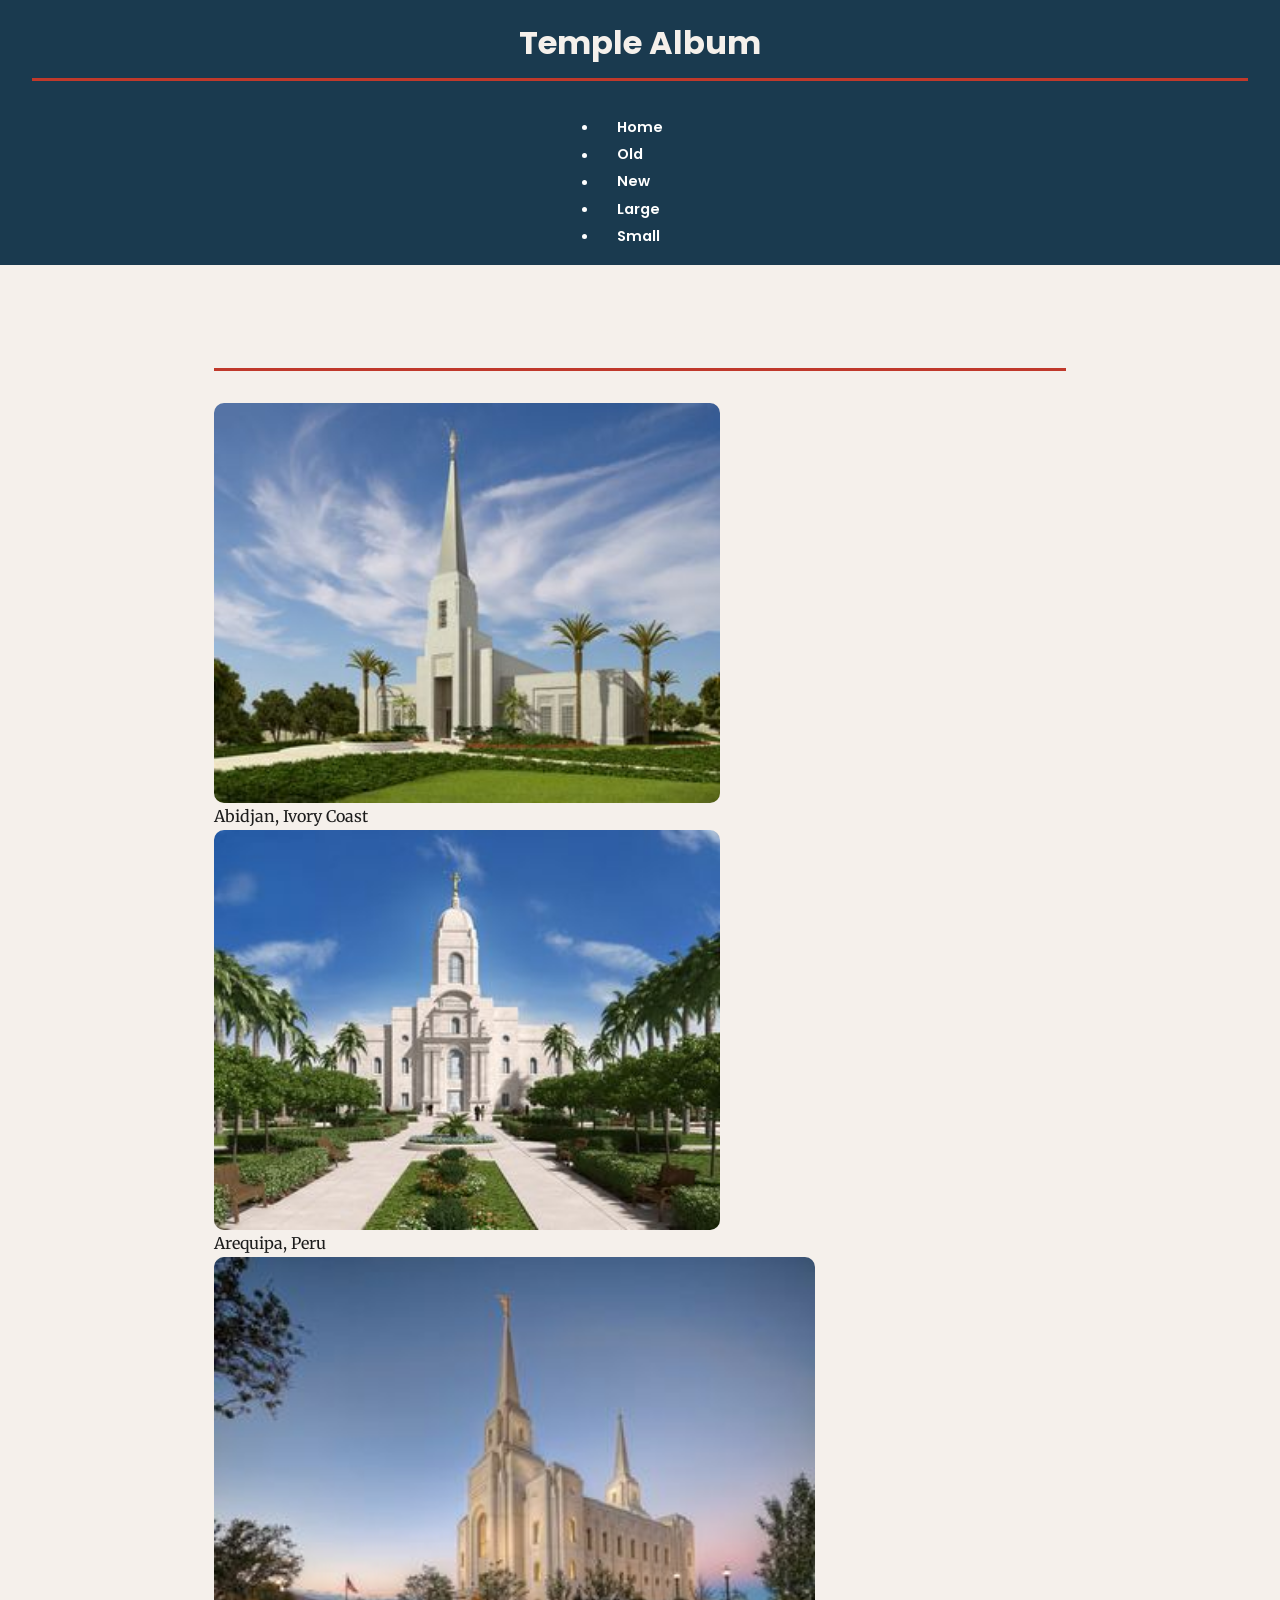
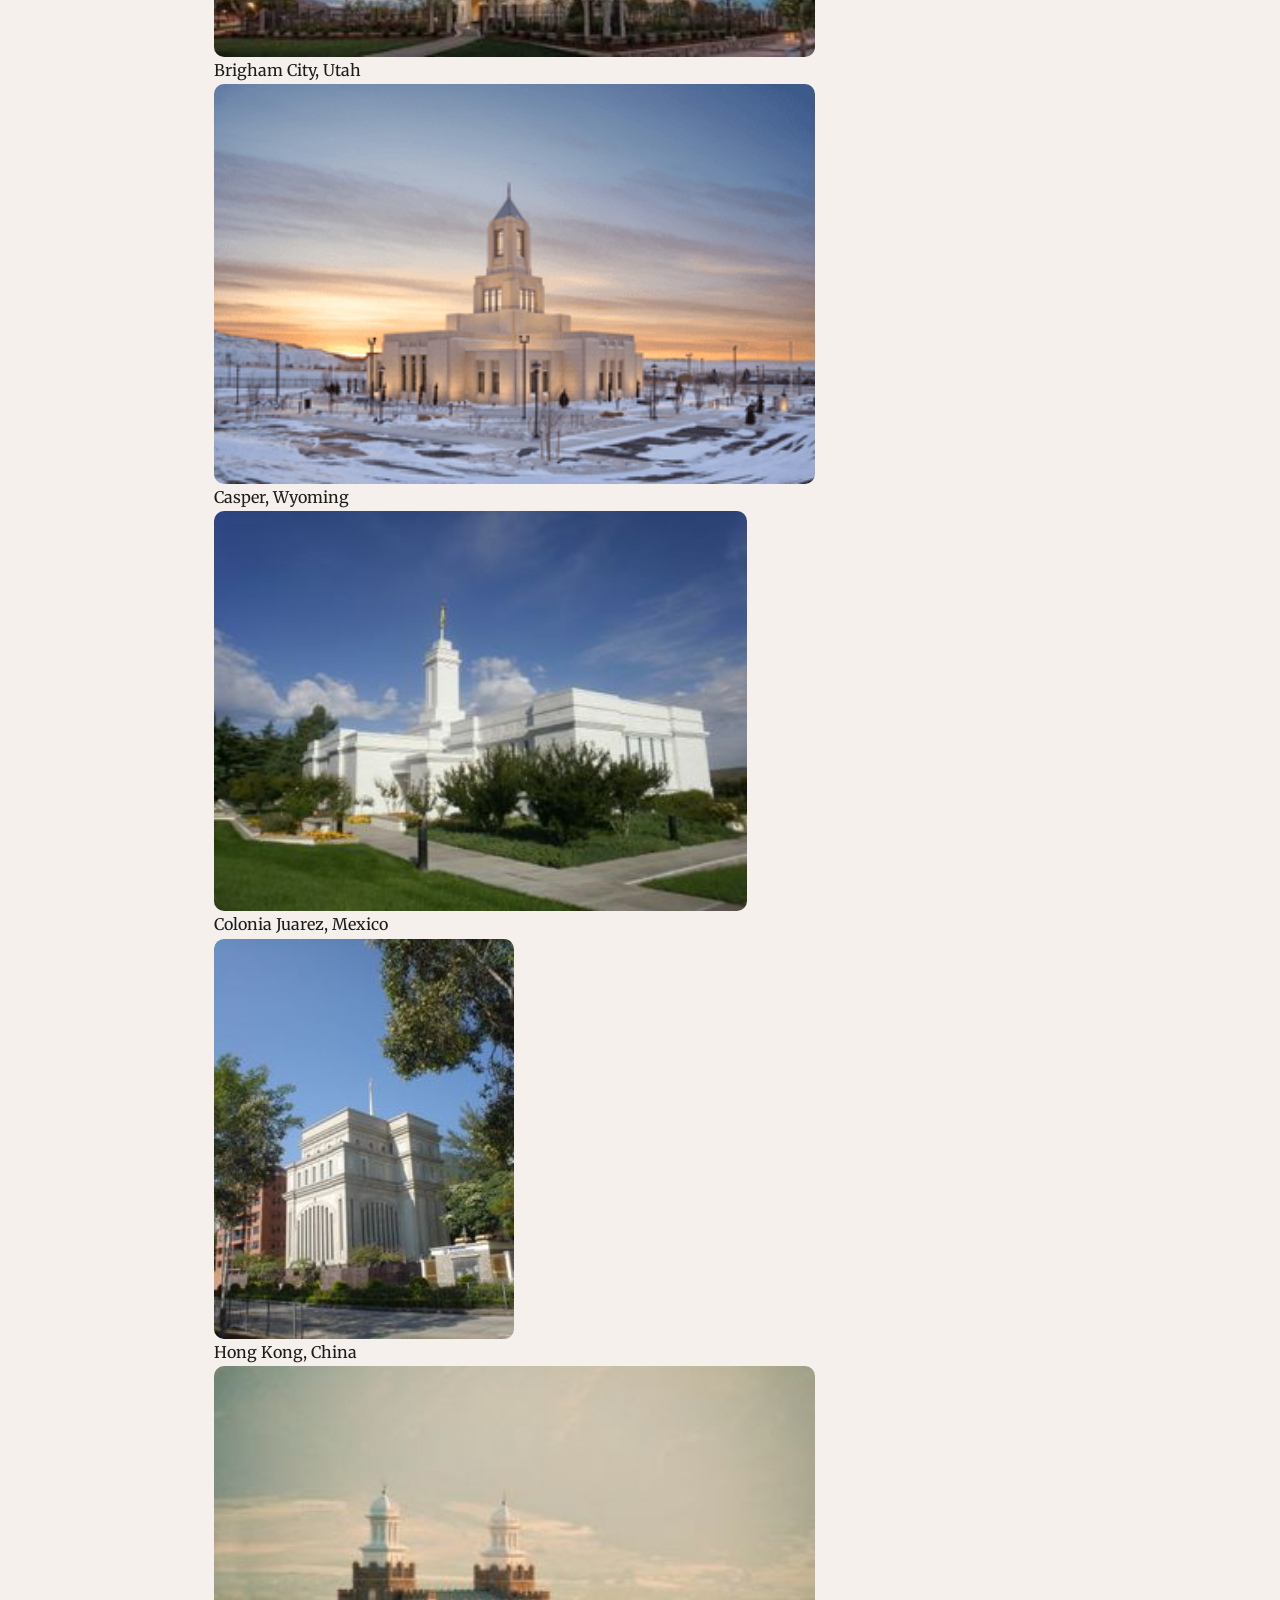
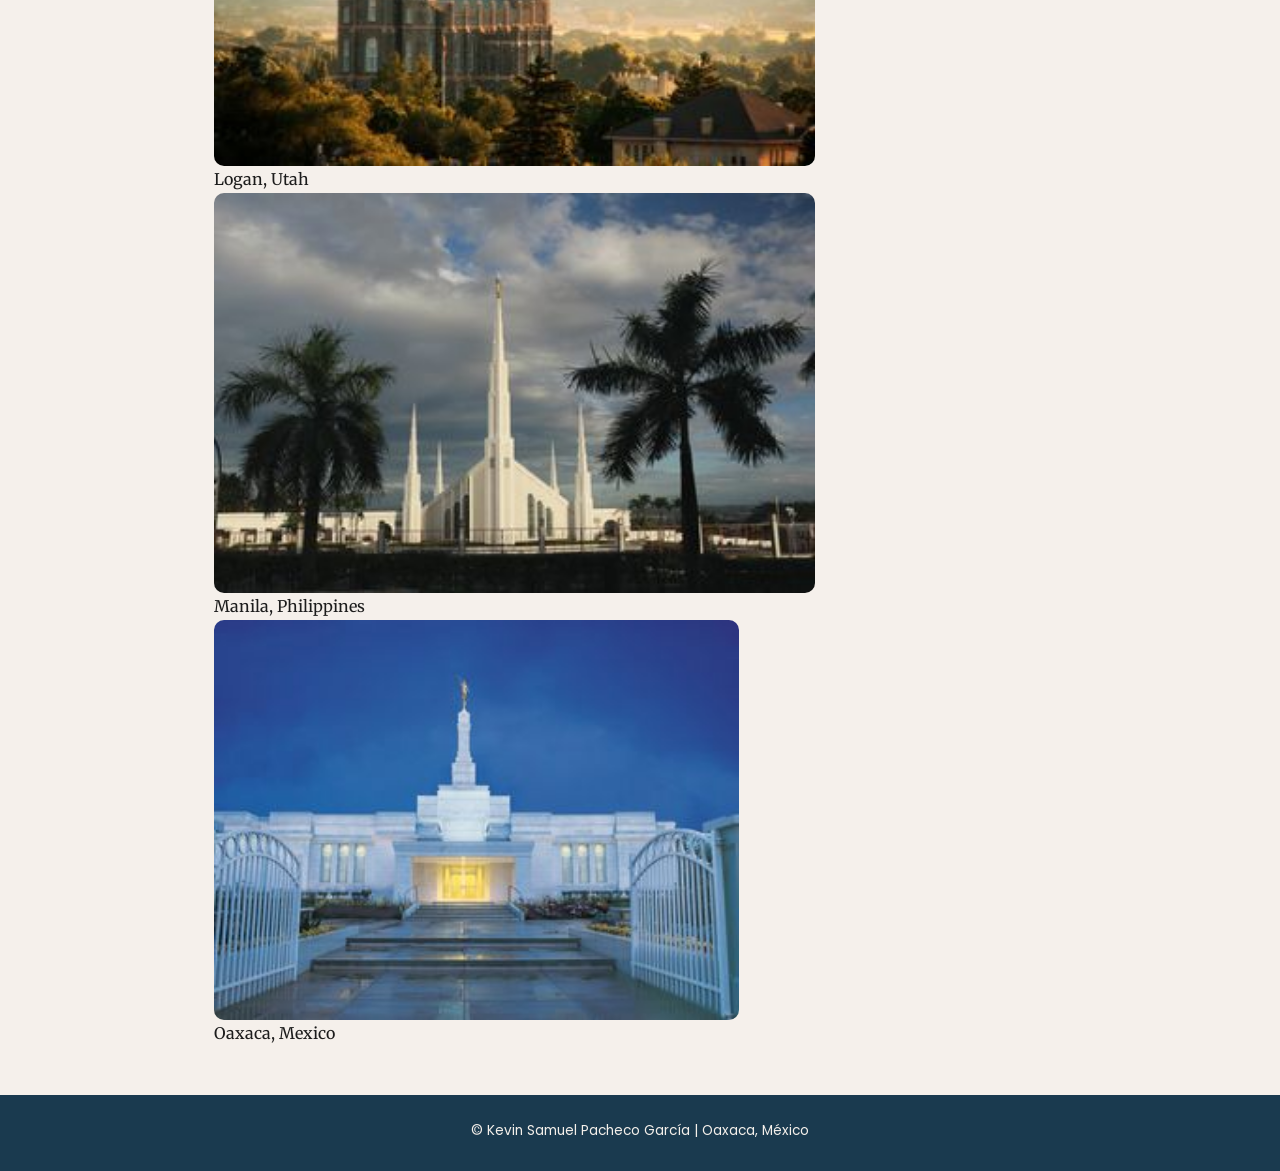
==== temples.html @ 9a1f10a0 "Temples project album draft (To see if the lastModified works" ====
<!DOCTYPE html>
<html lang="en">
<head>
    <meta charset="UTF-8">
    <meta name="viewport" content="width=device-width, initial-scale=1.0">
    <link rel="preconnect" href="https://fonts.googleapis.com">
    <link rel="preconnect" href="https://fonts.gstatic.com" crossorigin>
    <link href="https://fonts.googleapis.com/css2?family=Merriweather:ital,wght@0,400;0,700;1,400&family=Poppins:wght@400;600;700&display=swap" rel="stylesheet">
    <link rel="stylesheet" href="styles/temples.css">
    <link rel="stylesheet" href="styles/temples-large.css">
    <script src="scripts/temples.js"></script>
    <meta name="description" content="Explore the temples, their story and their majestic beauty">
    <meta name="author" content="Kevin Samuel Pacheco García">
    <title>Temples</title>
</head>
<body>
    <header>
        <h1>Temple Album</h1>
        <nav>
            <ul>
                <li><a href="#">Home</a></li>
                <li><a href="#">Old</a></li>
                <li><a href="#">New</a></li>
                <li><a href="#">Large</a></li>
                <li><a href="#">Small</a></li>
            </ul>
        </nav>
    </header>
    <main>
        <h1>Temples</h1>
        <figure>
            <img src="images/temples/abidjan_ivory_coast_temple.jpeg" alt="Abidjan, Ivory Coast">
            <figcaption>Abidjan, Ivory Coast</figcaption>
        </figure>
        <figure>
            <img src="images/temples/arequipa_peru_temple.jpeg" alt="Arequipa, Peru">
            <figcaption>Arequipa, Peru</figcaption>
        </figure>
        <figure>
            <img src="images/temples/brigham_city_utah_temple.jpeg" alt="Brigham City, Utah">
            <figcaption>Brigham City, Utah</figcaption>
        </figure>
        <figure>
            <img src="images/temples/casper_wyoming_temple.png" alt="Casper, Wyoming">
            <figcaption>Casper, Wyoming</figcaption>
        </figure>
        <figure>
            <img src="images/temples/colonia_juarez_chihuahua_mexico_temple.jpeg" alt="Colonia Juarez, Mexico">
            <figcaption>Colonia Juarez, Mexico</figcaption>
        </figure>
        <figure>
            <img src="images/temples/hong_kong_china_temple.jpeg" alt="Hong Kong, China">
            <figcaption>Hong Kong, China</figcaption>
        </figure>
        <figure>
            <img src="images/temples/logan_utah_temple.jpeg" alt="Logan, Utah">
            <figcaption>Logan, Utah</figcaption>
        </figure>
        <figure>
            <img src="images/temples/manila_philippines_temple.jpeg" alt="Manila, Philippines">
            <figcaption>Manila, Philippines</figcaption>
        </figure>
        <figure>
            <img src="images/temples/oaxaca_mexico_temple.jpeg" alt="Oaxaca, Mexico">
            <figcaption>Oaxaca, Mexico</figcaption>
        </figure>
    </main>
    <footer>
        <p>© <span id="currentyear"></span> Kevin Samuel Pacheco García | Oaxaca, México</p>
        <p id="lastModified"></p>
    </footer>
</body>
</html>
---- styles/temples.css ----
:root {
    --color-primary:    #1a3a4f;   /* dark teal-navy */
    --color-secondary:  #c0392b;   /* warm red*/
    --color-accent:     #f39c12;   /* golden yellow */
    --color-bg:         #f5f0eb;   /* warm off-white */
    --color-bg-card:    #ffffff;
    --color-text:       #1c1c1c;
    --color-text-light: #555555;
    --color-footer-bg:  #1a3a4f;
    --color-footer-text:#f5f0eb;

    --font-heading: 'Poppins', sans-serif;
    --font-body:    'Merriweather', serif;

    --max-width: 900px;
    --border-radius: 10px;
}

/* --- Reset & Base --- */
*, *::before, *::after {
    box-sizing: border-box;
    margin: 0;
    padding: 0;
}

body {
    font-family: var(--font-body);
    background-color: var(--color-bg);
    color: var(--color-text);
    line-height: 1.7;
    font-size: 1rem;
}

img {
    max-width: 100%;
    height: 400px;
    display: block;
    border-radius: var(--border-radius);
}

a {
    color: var(--color-secondary);
    text-decoration: none;
}

a:hover {
    text-decoration: underline;
}

/* --- Header --- */
header {
    background-color: var(--color-primary);
    color: #fff;
    padding: 1rem 2rem;
}

#course-title {
    display: block;
    font-family: var(--font-heading);
    font-size: 1.3rem;
    font-weight: 700;
    text-align: center;
    color: var(--color-accent);
    margin-bottom: 0.75rem;
    letter-spacing: 0.03em;
}

/* --- Navigation (Flex) --- */
nav {
    display: flex;
    justify-content: center;
    gap: 0.5rem;
    flex-wrap: wrap;
}

nav a {
    font-family: var(--font-heading);
    font-size: 0.9rem;
    font-weight: 600;
    color: #fff;
    text-decoration: none;
    padding: 0.4rem 1rem;
    border-radius: 20px;
    border: 2px solid transparent;
    transition: background-color 0.25s ease, border-color 0.25s ease, color 0.25s ease;
}

nav a:hover {
    background-color: var(--color-accent);
    color: var(--color-primary);
    border-color: var(--color-accent);
    text-decoration: none;
}

/* --- Main --- */
main {
    max-width: var(--max-width);
    margin: 2.5rem auto;
    padding: 0 1.5rem;
}

h1 {
    font-family: var(--font-heading);
    font-size: 2rem;
    font-weight: 700;
    color: var(--color-bg);
    text-align: center;
    margin-bottom: 2rem;
    border-bottom: 3px solid var(--color-secondary);
    padding-bottom: 0.5rem;
}

/* --- Cards Grid (CSS Grid) --- */
.cards-grid {
    display: grid;
    grid-template-columns: repeat(auto-fit, minmax(280px, 1fr));
    gap: 2rem;
}

/* --- Card --- */
.card {
    background-color: var(--color-bg-card);
    border-radius: var(--border-radius);
    padding: 1.5rem;
    box-shadow: 0 4px 16px rgba(0, 0, 0, 0.10);
    border-top: 4px solid var(--color-secondary);
}

.card h2 {
    font-family: var(--font-heading);
    font-size: 1.25rem;
    color: var(--color-primary);
    margin-bottom: 1rem;
}

.card h3 {
    font-family: var(--font-heading);
    font-size: 1rem;
    color: var(--color-secondary);
    margin: 1.2rem 0 0.5rem;
}

.card img {
    margin: 0 auto 1rem;
    width: 100%;
    max-height: 300px;
    object-fit: cover;
}

.card p {
    font-size: 0.95rem;
    color: var(--color-text-light);
}

.card ul {
    list-style: disc;
    padding-left: 1.4rem;
    font-size: 0.95rem;
}

.card ul li {
    margin-bottom: 0.3rem;
}

/* --- Footer --- */
footer {
    background-color: var(--color-footer-bg);
    color: var(--color-footer-text);
    text-align: center;
    padding: 1.5rem 1rem;
    font-family: var(--font-heading);
    font-size: 0.85rem;
    margin-top: 3rem;
}

footer p {
    margin-bottom: 0.3rem;
}
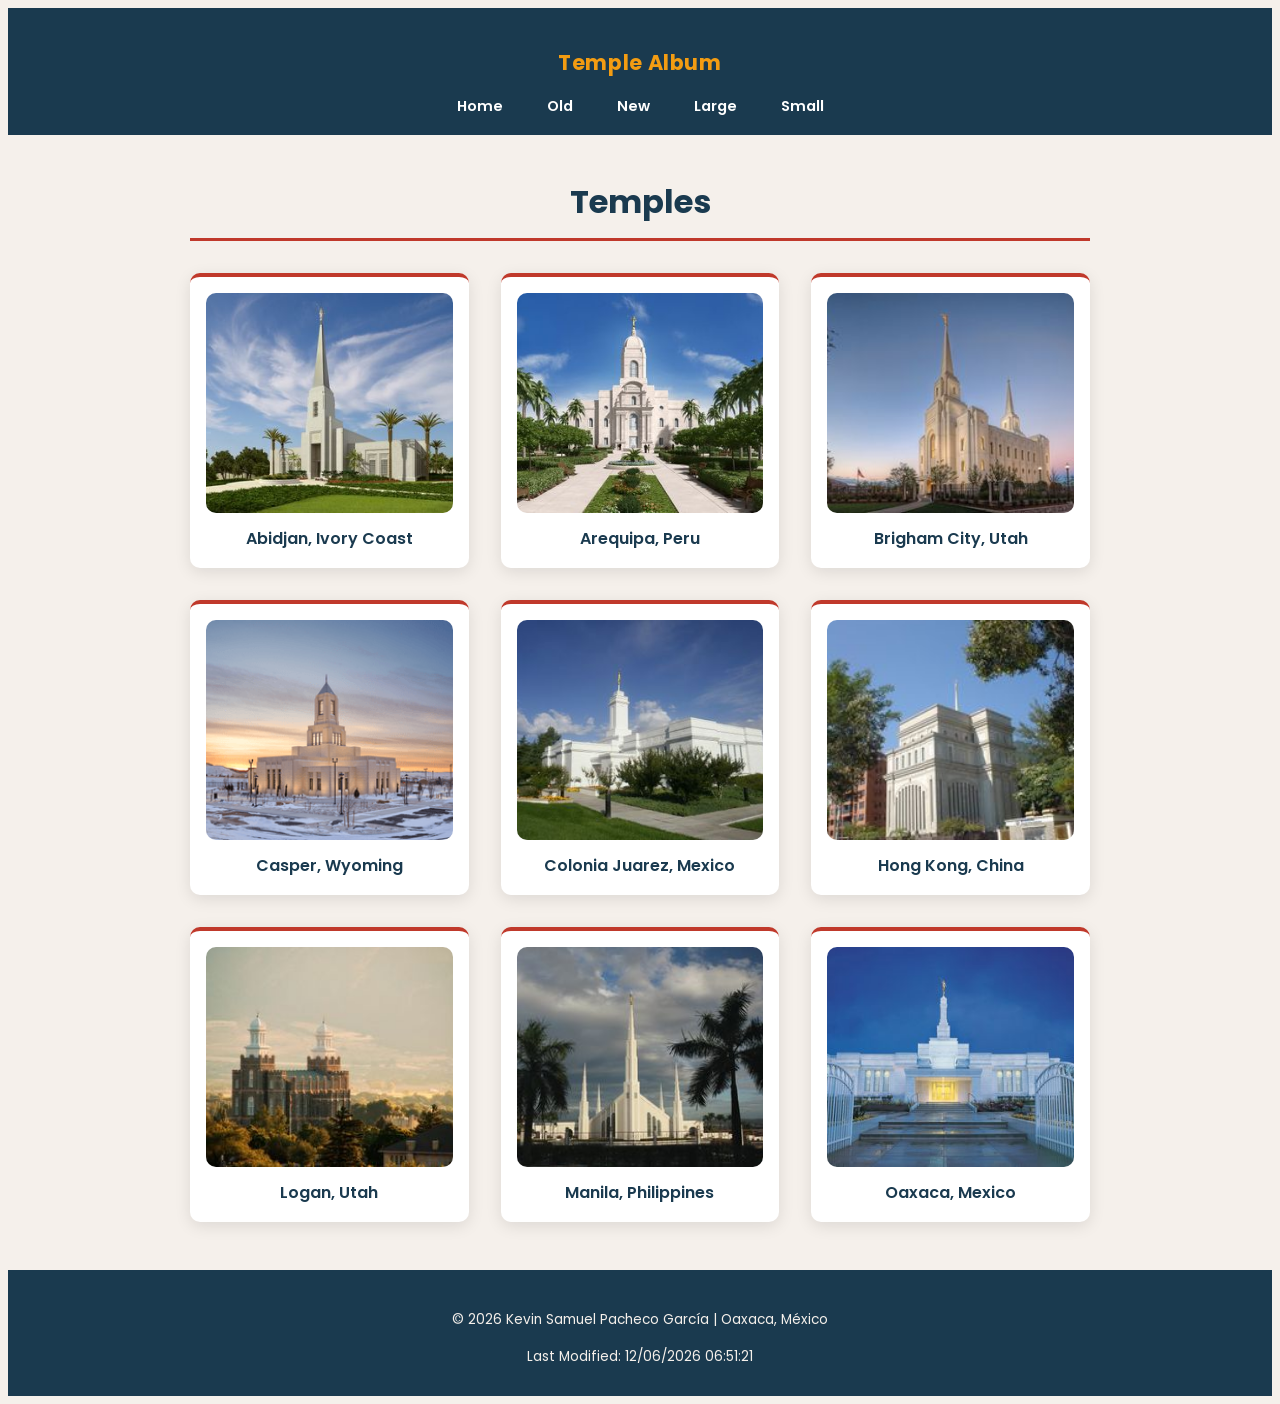
==== commit 79d73dd3: "The completed (i hope so) W02 Assignment: Picture album" ====
--- a/temples.html
+++ b/temples.html
@@ -8,14 +8,15 @@
     <link href="https://fonts.googleapis.com/css2?family=Merriweather:ital,wght@0,400;0,700;1,400&family=Poppins:wght@400;600;700&display=swap" rel="stylesheet">
     <link rel="stylesheet" href="styles/temples.css">
     <link rel="stylesheet" href="styles/temples-large.css">
-    <script src="scripts/temples.js"></script>
+    <script src="scripts/temples.js" defer></script>
     <meta name="description" content="Explore the temples, their story and their majestic beauty">
     <meta name="author" content="Kevin Samuel Pacheco García">
     <title>Temples</title>
 </head>
 <body>
     <header>
-        <h1>Temple Album</h1>
+        <p class="site-title">Temple Album</p>
+        <button id="hamburger-btn">☰</button>
         <nav>
             <ul>
                 <li><a href="#">Home</a></li>
@@ -28,46 +29,48 @@
     </header>
     <main>
         <h1>Temples</h1>
-        <figure>
-            <img src="images/temples/abidjan_ivory_coast_temple.jpeg" alt="Abidjan, Ivory Coast">
-            <figcaption>Abidjan, Ivory Coast</figcaption>
-        </figure>
-        <figure>
-            <img src="images/temples/arequipa_peru_temple.jpeg" alt="Arequipa, Peru">
-            <figcaption>Arequipa, Peru</figcaption>
-        </figure>
-        <figure>
-            <img src="images/temples/brigham_city_utah_temple.jpeg" alt="Brigham City, Utah">
-            <figcaption>Brigham City, Utah</figcaption>
-        </figure>
-        <figure>
-            <img src="images/temples/casper_wyoming_temple.png" alt="Casper, Wyoming">
-            <figcaption>Casper, Wyoming</figcaption>
-        </figure>
-        <figure>
-            <img src="images/temples/colonia_juarez_chihuahua_mexico_temple.jpeg" alt="Colonia Juarez, Mexico">
-            <figcaption>Colonia Juarez, Mexico</figcaption>
-        </figure>
-        <figure>
-            <img src="images/temples/hong_kong_china_temple.jpeg" alt="Hong Kong, China">
-            <figcaption>Hong Kong, China</figcaption>
-        </figure>
-        <figure>
-            <img src="images/temples/logan_utah_temple.jpeg" alt="Logan, Utah">
-            <figcaption>Logan, Utah</figcaption>
-        </figure>
-        <figure>
-            <img src="images/temples/manila_philippines_temple.jpeg" alt="Manila, Philippines">
-            <figcaption>Manila, Philippines</figcaption>
-        </figure>
-        <figure>
-            <img src="images/temples/oaxaca_mexico_temple.jpeg" alt="Oaxaca, Mexico">
-            <figcaption>Oaxaca, Mexico</figcaption>
-        </figure>
+        <div class="cards-grid">
+            <figure class="card">
+                <img src="images/temples/abidjan_ivory_coast_temple.jpeg" alt="Abidjan, Ivory Coast">
+                <figcaption>Abidjan, Ivory Coast</figcaption>
+            </figure>
+            <figure class="card">
+                <img src="images/temples/arequipa_peru_temple.jpeg" alt="Arequipa, Peru">
+                <figcaption>Arequipa, Peru</figcaption>
+            </figure>
+            <figure class="card">
+                <img src="images/temples/brigham_city_utah_temple.jpeg" alt="Brigham City, Utah">
+                <figcaption>Brigham City, Utah</figcaption>
+            </figure>
+            <figure class="card">
+                <img src="images/temples/casper_wyoming_temple.png" alt="Casper, Wyoming">
+                <figcaption>Casper, Wyoming</figcaption>
+            </figure>
+            <figure class="card">
+                <img src="images/temples/colonia_juarez_chihuahua_mexico_temple.jpeg" alt="Colonia Juarez, Mexico">
+                <figcaption>Colonia Juarez, Mexico</figcaption>
+            </figure>
+            <figure class="card">
+                <img src="images/temples/hong_kong_china_temple.jpeg" alt="Hong Kong, China">
+                <figcaption>Hong Kong, China</figcaption>
+            </figure>
+            <figure class="card">
+                <img src="images/temples/logan_utah_temple.jpeg" alt="Logan, Utah">
+                <figcaption>Logan, Utah</figcaption>
+            </figure>
+            <figure class="card">
+                <img src="images/temples/manila_philippines_temple.jpeg" alt="Manila, Philippines">
+                <figcaption>Manila, Philippines</figcaption>
+            </figure>
+            <figure class="card">
+                <img src="images/temples/oaxaca_mexico_temple.jpeg" alt="Oaxaca, Mexico">
+                <figcaption>Oaxaca, Mexico</figcaption>
+            </figure>
+        </div>
     </main>
     <footer>
         <p>© <span id="currentyear"></span> Kevin Samuel Pacheco García | Oaxaca, México</p>
         <p id="lastModified"></p>
     </footer>
 </body>
-</html>+</html>
--- a/styles/temples.css
+++ b/styles/temples.css
@@ -16,13 +16,6 @@
     --border-radius: 10px;
 }
 
-/* --- Reset & Base --- */
-*, *::before, *::after {
-    box-sizing: border-box;
-    margin: 0;
-    padding: 0;
-}
-
 body {
     font-family: var(--font-body);
     background-color: var(--color-bg);
@@ -33,9 +26,11 @@
 
 img {
     max-width: 100%;
-    height: 400px;
+    height: 220px;
+    object-fit: cover;
     display: block;
     border-radius: var(--border-radius);
+    width: 100%;
 }
 
 a {
@@ -47,14 +42,13 @@
     text-decoration: underline;
 }
 
-/* --- Header --- */
 header {
     background-color: var(--color-primary);
     color: #fff;
     padding: 1rem 2rem;
 }
 
-#course-title {
+.site-title {
     display: block;
     font-family: var(--font-heading);
     font-size: 1.3rem;
@@ -64,15 +58,26 @@
     margin-bottom: 0.75rem;
     letter-spacing: 0.03em;
 }
-
-/* --- Navigation (Flex) --- */
-nav {
-    display: flex;
+nav ul {
+    list-style: none;
+    padding: 0;
+    display: none;
+    margin: 0;
     justify-content: center;
     gap: 0.5rem;
     flex-wrap: wrap;
+}nav ul.open {
+    display: flex;
+    flex-direction: column;
+    align-items: center;
+    gap: 0.8rem;
+    padding: 0.75rem 0;
 }
 
+nav ul.open a {
+    font-size: 1.2rem;
+    padding: 0.6rem 2rem;
+}
 nav a {
     font-family: var(--font-heading);
     font-size: 0.9rem;
@@ -92,7 +97,7 @@
     text-decoration: none;
 }
 
-/* --- Main --- */
+
 main {
     max-width: var(--max-width);
     margin: 2.5rem auto;
@@ -103,66 +108,37 @@
     font-family: var(--font-heading);
     font-size: 2rem;
     font-weight: 700;
-    color: var(--color-bg);
+    color: var(--color-primary);
     text-align: center;
     margin-bottom: 2rem;
     border-bottom: 3px solid var(--color-secondary);
     padding-bottom: 0.5rem;
 }
 
-/* --- Cards Grid (CSS Grid) --- */
 .cards-grid {
     display: grid;
-    grid-template-columns: repeat(auto-fit, minmax(280px, 1fr));
+    grid-template-columns: 1fr;
     gap: 2rem;
 }
 
-/* --- Card --- */
 .card {
     background-color: var(--color-bg-card);
     border-radius: var(--border-radius);
-    padding: 1.5rem;
+    padding: 1rem;
     box-shadow: 0 4px 16px rgba(0, 0, 0, 0.10);
     border-top: 4px solid var(--color-secondary);
+    margin: 0;
 }
 
-.card h2 {
+.card figcaption {
     font-family: var(--font-heading);
-    font-size: 1.25rem;
+    font-size: 1rem;
     color: var(--color-primary);
-    margin-bottom: 1rem;
+    margin-top: 0.75rem;
+    text-align: center;
+    font-weight: 600;
 }
 
-.card h3 {
-    font-family: var(--font-heading);
-    font-size: 1rem;
-    color: var(--color-secondary);
-    margin: 1.2rem 0 0.5rem;
-}
-
-.card img {
-    margin: 0 auto 1rem;
-    width: 100%;
-    max-height: 300px;
-    object-fit: cover;
-}
-
-.card p {
-    font-size: 0.95rem;
-    color: var(--color-text-light);
-}
-
-.card ul {
-    list-style: disc;
-    padding-left: 1.4rem;
-    font-size: 0.95rem;
-}
-
-.card ul li {
-    margin-bottom: 0.3rem;
-}
-
-/* --- Footer --- */
 footer {
     background-color: var(--color-footer-bg);
     color: var(--color-footer-text);
--- a/styles/temples-large.css
+++ b/styles/temples-large.css
@@ -0,0 +1,12 @@
+/* Larger screen styles — applied when viewport is 640px or wider */
+@media (min-width: 640px) {
+    .cards-grid {
+        grid-template-columns: repeat(auto-fit, minmax(260px, 1fr));
+    }
+    #hamburger-btn {
+        display: none;
+    }
+    nav ul {
+        display: flex;
+    }
+}
